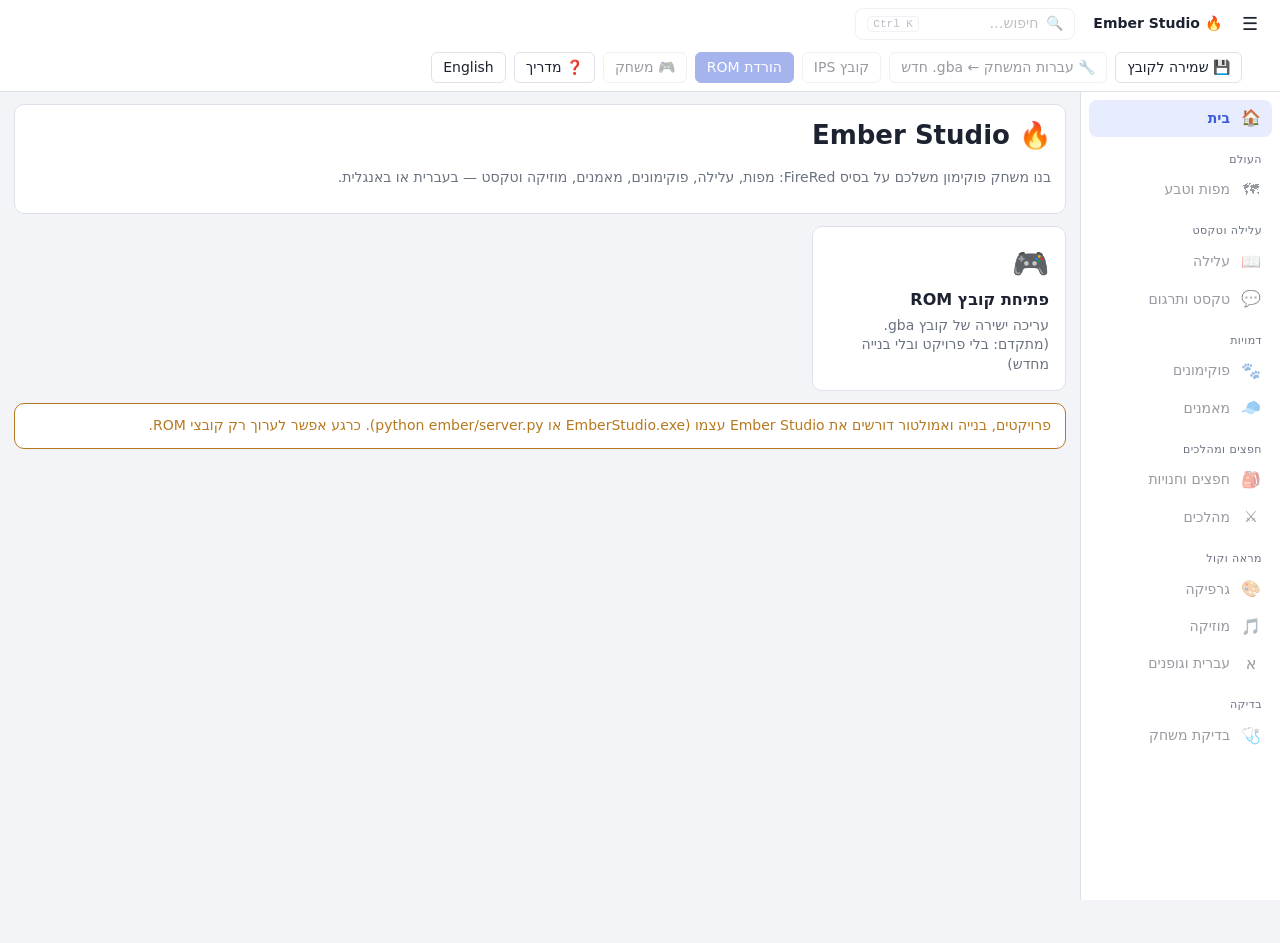
==== index.html @ 5c5136db "Side bar with the tabs in groups, and search everything (Ctrl+K) - The tabs move from the top row to" ====
<!doctype html>
<html lang="en">
<head>
<meta charset="utf-8">
<meta name="viewport" content="width=device-width, initial-scale=1">
<title>Ember Studio</title>
<link rel="stylesheet" href="css/app.css">
</head>
<body>
<header>
  <button id="btnSide" class="iconbtn" title="Show or hide the side bar">☰</button>
  <div class="brand">🔥 Ember Studio <span id="projname" class="projname"></span></div>
  <button id="btnSearch" class="searchbtn needrom" disabled title="Search everything (Ctrl+K)">🔍 <span>Search…</span> <kbd>Ctrl K</kbd></button>
  <div class="right">
    <span id="romname" class="muted"></span>
    <span id="watching" class="muted"></span>
    <span id="dirty" class="warn"></span>
    <button id="btnProjSave" class="needproj primary" hidden title="Ctrl+S">💾 Save</button>
    <button id="btnProjBuild" class="needproj" hidden title="Makes out/game.gba in the project folder">🔨 Build</button>
    <button id="btnProjPlay" class="needproj" hidden title="Build the game and play it in mGBA">▶ Build & play</button>
    <button id="btnSaveFile" class="needrom romonly" hidden>💾 Save to file</button>
    <button id="btnPatch" class="needrom romonly" disabled title="Adds Hebrew fonts, the right-to-left engine and the Hebrew keyboard, then saves a NEW .gba file">🔧 Patch game → new .gba</button>
    <button id="btnIPS" class="needrom romonly" disabled title="Patch file with all your changes (share this instead of the ROM)">IPS patch</button>
    <button id="btnDownload" class="needrom romonly primary" disabled>Download ROM</button>
    <button id="btnPlay" class="needrom" disabled title="Play the game as it is now, inside the editor">🎮 Play</button>
    <button id="btnHelp" title="Open the user guide (PDF)">❓ Guide</button>
    <button id="btnLang" title="Interface language">English</button>
  </div>
</header>
<div class="shell">
  <aside id="side"><nav id="nav"></nav></aside>
  <main id="main"></main>
</div>
<div id="toasts"></div>
<script src="js/i18n.js"></script>
<script src="js/i18n_he.js"></script>
<script src="js/i18n_he2.js"></script>
<script src="js/i18n_he3.js"></script>
<script src="js/i18n_he4.js"></script>
<script src="js/i18n_he5.js"></script>
<script src="js/i18n_he6.js"></script>
<script src="js/i18n_he7.js"></script>
<script src="js/i18n_he8.js"></script>
<script src="js/i18n_he9.js"></script>
<script src="js/i18n_he10.js"></script>
<script src="js/rom.js"></script>
<script src="js/host.js"></script>
<script src="js/charmap.js"></script>
<script src="js/game.js"></script>
<script src="js/rtl_patch.js"></script>
<script src="data/hebrew_names.js"></script>
<script src="data/translation_BPRE1.js"></script>
<script src="js/font.js"></script>
<script src="js/text.js"></script>
<script src="js/graphics.js"></script>
<script src="js/artstudio.js"></script>
<script src="js/wild.js"></script>
<script src="js/pokemon.js"></script>
<script src="js/pokeexport.js"></script>
<script src="js/objects.js"></script>
<script src="js/trainers.js"></script>
<script src="js/itemfx.js"></script>
<script src="js/legends.js"></script>
<script src="js/items.js"></script>
<script src="js/moves.js"></script>
<script src="js/maps.js"></script>
<script src="js/imgtools.js"></script>
<script src="js/tileset.js"></script>
<script src="js/townmap_data.js"></script>
<script src="js/townmap.js"></script>
<script src="js/world.js"></script>
<script src="js/music.js"></script>
<script src="js/music_ui.js"></script>
<script src="js/script.js"></script>
<script src="js/blocks.js"></script>
<script src="js/storymap.js"></script>
<script src="js/storymap_fr.js"></script>
<script src="js/storyview.js"></script>
<script src="js/story.js"></script>
<script src="js/emulator.js"></script>
<script src="js/project.js"></script>
<script src="js/wizard.js"></script>
<script src="js/doctor.js"></script>
<script src="js/filelink.js"></script>
<script src="js/docshot.js"></script>
<script src="js/search.js"></script>
<script src="js/main.js"></script>
</body>
</html>
---- css/app.css ----
:root {
  --bg: #f3f4f8; --panel: #ffffff; --ink: #1d2230; --muted: #6b7280; --line: #dde1ea;
  --accent: #3b5bdb; --accent-ink: #fff; --ok: #198754; --warn: #b7791f; --err: #c92a2a; --sel: #e7ecff;
}
@media (prefers-color-scheme: dark) {
  :root { --bg: #14161c; --panel: #1d2029; --ink: #e6e8ef; --muted: #9aa1b1; --line: #2f3443; --accent: #6d8bff; --sel: #283255; }
}
* { box-sizing: border-box; }
body { margin: 0; font: 14px/1.4 system-ui, "Segoe UI", Arial, sans-serif; background: var(--bg); color: var(--ink); }
header { position: sticky; top: 0; z-index: 10; display: flex; align-items: center; gap: 12px; padding: 8px 14px; background: var(--panel); border-bottom: 1px solid var(--line); flex-wrap: wrap; }
.brand { font-weight: 700; white-space: nowrap; }
header .right { margin-left: auto; display: flex; gap: 8px; align-items: center; flex-wrap: wrap; }
nav { display: flex; gap: 4px; flex-wrap: wrap; }
main { padding: 12px 14px 60px; flex: 1; min-width: 0; }
/* the shell: a side bar with the tabs in groups */
.shell { display: flex; align-items: stretch; }
#side { position: sticky; top: var(--hdr, 50px); height: calc(100vh - var(--hdr, 50px)); width: 200px; flex: none; overflow-y: auto; background: var(--panel); border-inline-end: 1px solid var(--line); padding: 8px; transition: width .18s ease; }
#side #nav { flex-direction: column; flex-wrap: nowrap; gap: 1px; }
#side .nav-group { font-size: 11px; letter-spacing: .04em; text-transform: uppercase; color: var(--muted); margin: 14px 10px 4px; white-space: nowrap; }
#side #nav button { display: flex; align-items: center; gap: 10px; width: 100%; text-align: start; border: none; background: transparent; padding: 7px 10px; border-radius: 8px; white-space: nowrap; }
#side #nav button:hover:not(:disabled) { background: var(--bg); }
#side #nav button.sel { background: var(--sel); color: var(--accent); font-weight: 600; }
#side .nav-ic { width: 22px; text-align: center; font-size: 16px; flex: none; }
#side.folded { width: 56px; }
#side.folded .nav-label, #side.folded .nav-group { display: none; }
#side.folded .nav-group + button { margin-top: 10px; }
.iconbtn { border: none; background: transparent; font-size: 18px; padding: 2px 8px; }
.searchbtn { display: flex; align-items: center; gap: 8px; min-width: 220px; color: var(--muted); border-radius: 8px; }
.searchbtn kbd, .kbd { font: 11px ui-monospace, monospace; border: 1px solid var(--line); border-radius: 4px; padding: 1px 5px; margin-inline-start: auto; }
[hidden] { display: none !important; }
button, .btn { font: inherit; padding: 5px 11px; border: 1px solid var(--line); border-radius: 6px; background: var(--panel); color: var(--ink); cursor: pointer; display: inline-block; }
button:hover:not(:disabled), .btn:hover { border-color: var(--accent); }
button:disabled { opacity: .45; cursor: default; }
button.primary, .btn.primary { background: var(--accent); color: var(--accent-ink); border-color: var(--accent); }
button.sel, nav button.sel { background: var(--sel); border-color: var(--accent); font-weight: 600; }
input, select, textarea { font: inherit; color: var(--ink); background: var(--panel); border: 1px solid var(--line); border-radius: 5px; padding: 4px 6px; }
textarea { width: 100%; resize: vertical; font-family: "Segoe UI", Arial, sans-serif; font-size: 15px; }
.panel { background: var(--panel); border: 1px solid var(--line); border-radius: 10px; padding: 12px 14px; margin-bottom: 12px; }
.panel h3 { margin: 4px 0 8px; } .panel h2 { margin: 0 8px 0 0; }
.row { display: flex; gap: 8px; align-items: center; } .wrap { flex-wrap: wrap; }
.cols { display: flex; gap: 12px; align-items: flex-start; flex-wrap: wrap; } .cols > * { min-width: 0; }
.muted { color: var(--muted); } .ok { color: var(--ok); } .warn { color: var(--warn); } .err { color: var(--err); }
.panel.warn { border-color: var(--warn); } .panel.err { border-color: var(--err); }
.tabs { display: flex; gap: 4px; margin-bottom: 8px; flex-wrap: wrap; } .tabs.small button { padding: 3px 9px; }
.pixel { image-rendering: pixelated; image-rendering: crisp-edges; }
table.grid { border-collapse: collapse; } table.grid td, table.grid th { border-bottom: 1px solid var(--line); padding: 4px 8px; text-align: left; }
table.compact td, table.compact th { padding: 1px 4px; }
#toasts { position: fixed; bottom: 14px; right: 14px; display: flex; flex-direction: column; gap: 6px; z-index: 100; }
.toast { padding: 9px 14px; border-radius: 8px; background: #1f2937; color: #fff; box-shadow: 0 4px 14px rgba(0,0,0,.25); max-width: 420px; }
.toast.err { background: var(--err); }
.drop { text-align: center; padding: 40px 16px; border: 2px dashed var(--line); }
.drop.hover { border-color: var(--accent); background: var(--sel); }
progress { width: 300px; }
/* text */
.trow { display: grid; grid-template-columns: 90px minmax(160px, 1fr) minmax(220px, 1.3fr) auto; gap: 10px; padding: 10px; border-bottom: 1px solid var(--line); background: var(--panel); align-items: start; }
.trow .orig { white-space: pre-wrap; font-family: Consolas, monospace; font-size: 12.5px; color: var(--muted); }
.trow .meta { font-family: Consolas, monospace; font-size: 12px; }
.trow .status { font-size: 12px; }
.prev canvas { display: block; border-radius: 4px; }
.pager { margin: 8px 0; }
.namegrid { display: grid; grid-template-columns: repeat(auto-fill, minmax(240px, 1fr)); gap: 4px 12px; }
.nameitem { display: grid; grid-template-columns: 36px 1fr 24px; gap: 6px; align-items: center; }
@media (max-width: 1100px) { .trow { grid-template-columns: 1fr; } }
/* fonts */
.kbrow { display: flex; gap: 2px; margin: 2px 0; } .kbkey { width: 30px; text-align: center; padding: 3px 0; }
/* pokemon */
.monlist { width: 230px; height: 70vh; margin-top: 6px; } .cols.mon > div:last-child { flex: 1; }
.fields { display: grid; grid-template-columns: repeat(auto-fill, minmax(170px, 1fr)); gap: 8px 14px; }
.field { display: flex; flex-direction: column; font-size: 12px; color: var(--muted); gap: 2px; } .field input, .field select { color: var(--ink); font-size: 14px; }
.sprites .sprite { text-align: center; font-size: 12px; color: var(--muted); } .sprites canvas { background: repeating-conic-gradient(#ddd 0 25%, #fff 0 50%) 0 0/16px 16px; border-radius: 6px; }
/* graphics */
.pixeleditor { outline: none; }
.swatches { display: flex; gap: 3px; margin: 8px 0; flex-wrap: wrap; }
.sw { width: 30px; height: 30px; border: 2px solid var(--line); border-radius: 5px; font-size: 10px; display: flex; align-items: flex-end; justify-content: flex-end; padding: 1px 3px; color: #fff; text-shadow: 0 0 2px #000; cursor: pointer; }
.sw.sel { border-color: var(--accent); outline: 2px solid var(--accent); }
.pe-scroll { max-width: 100%; max-height: 72vh; overflow: auto; border: 1px solid var(--line); }
.pe-canvas { position: relative; display: inline-block; line-height: 0; }
.pe-canvas .gridlayer { position: absolute; left: 0; top: 0; pointer-events: none; }
.editor-canvas { cursor: crosshair; }
.lzgrid { display: grid; grid-template-columns: repeat(auto-fill, minmax(170px, 1fr)); gap: 8px; max-height: 75vh; overflow: auto; }
.lzitem { border: 1px solid var(--line); border-radius: 6px; padding: 4px; cursor: pointer; font-size: 11px; } .lzitem.sel { border-color: var(--accent); background: var(--sel); }
.cols.lz > div:first-child { flex: 1 1 400px; } .cols.lz > div:last-child { flex: 2 1 500px; }
/* maps */
.cols.maps { flex-wrap: nowrap; } .maplistp { width: 230px; flex: none; } .maplist { width: 100%; height: 72vh; margin-top: 6px; }
.mapmain { flex: 1; min-width: 300px; } .mapscroll { overflow: auto; max-height: 76vh; margin-top: 8px; border: 1px solid var(--line); }
.mapcanvas { display: block; cursor: crosshair; }
.mapside { width: 340px; flex: none; max-height: 86vh; overflow: auto; } .palscroll { max-height: 46vh; overflow: auto; border: 1px solid var(--line); }
.mapside .fields { grid-template-columns: 1fr 1fr; }
details.hdr { margin-top: 10px; border-top: 1px solid var(--line); padding-top: 6px; } details.hdr summary { cursor: pointer; font-weight: 600; }
.scripttext { margin-top: 8px; padding-top: 6px; border-top: 1px dashed var(--line); }
@media (max-width: 1200px) { .cols.maps { flex-wrap: wrap; } .mapside, .maplistp { width: 100%; } }
/* music */
.mu-songsel { max-width: 560px; }
.mu-info > * { padding-right: 10px; }
.mu-layer { display: inline-flex; align-items: center; gap: 5px; border: 1px solid var(--line); border-radius: 6px; padding: 3px 6px; cursor: pointer; font-size: 13px; }
.mu-layer.sel { background: var(--sel); border-color: var(--accent); font-weight: 600; }
.mu-dot { width: 10px; height: 10px; border-radius: 50%; display: inline-block; }
.mu-ms { padding: 0 5px; font-size: 11px; line-height: 16px; } .mu-ms.on { background: var(--warn); color: #fff; border-color: var(--warn); }
.mu-cols { flex-wrap: nowrap; } .mu-rollp { flex: 1 1 auto; min-width: 300px; } .mu-tablep { flex: 0 0 470px; }
.mu-rollwrap { display: flex; margin-top: 8px; border: 1px solid var(--line); height: 58vh; }
.mu-keys { width: 38px; flex: none; overflow: hidden; } .mu-keys canvas { display: block; }
.mu-scroll { flex: 1; overflow: auto; } .mu-canvasbox { position: relative; display: inline-block; line-height: 0; }
.mu-head { position: absolute; top: 0; bottom: 0; width: 2px; background: #f03e3e; display: none; pointer-events: none; }
#mu-roll { outline: none; display: block; }
.mu-tablebox { max-height: 58vh; overflow: auto; margin-top: 8px; }
.mu-table tr.sel td { background: var(--sel); } .mu-table input { padding: 1px 3px; font-size: 12px; } .mu-x { padding: 0 5px; font-size: 11px; }
@media (max-width: 1200px) { .mu-cols { flex-wrap: wrap; } .mu-tablep { flex: 1 1 100%; } }
.mu-struct tr.sel td { background: var(--sel); } .mu-strip { display: block; background: var(--bg); border-radius: 3px; }
/* world view */
.wv-cols { flex-wrap: nowrap; } .wv-main { flex: 1 1 auto; min-width: 400px; } .wv-side { width: 320px; flex: none; max-height: 86vh; overflow: auto; }
.wv-box { position: relative; height: 74vh; border: 1px solid var(--line); margin: 6px 0; overflow: hidden; }
.wv-canvas { display: block; width: 100%; height: 100%; outline: none; }
.wv-mini { position: absolute; right: 8px; bottom: 8px; border: 1px solid #fff8; border-radius: 4px; cursor: pointer; }
@media (max-width: 1100px) { .wv-cols { flex-wrap: wrap; } .wv-side { width: 100%; } }
.wv-town { width: 100%; max-width: 360px; display: block; border-radius: 4px; }

/* file changed on disk */
.modal-back { position: fixed; inset: 0; background: rgba(0,0,0,.45); display: flex; align-items: center; justify-content: center; z-index: 200; }
.modal { max-width: 560px; width: calc(100% - 32px); box-shadow: 0 10px 40px rgba(0,0,0,.4); }
.modal .col { display: flex; flex-direction: column; gap: 6px; margin: 10px 0; } .modal .col button { text-align: left; }

/* Pokémon card */
.cols.mon2 { flex-wrap: nowrap; align-items: flex-start; } .monlistp { width: 250px; flex: none; }
.monrows { height: 72vh; overflow: auto; margin-top: 6px; border: 1px solid var(--line); border-radius: 6px; }
.monrow { display: flex; align-items: center; gap: 6px; padding: 1px 6px; cursor: pointer; font-size: 13px; } .monrow:hover { background: var(--sel); }
.monrow.sel { background: var(--sel); font-weight: 600; outline: 1px solid var(--accent); } .monrow.unused { opacity: .5; }
.monrow .muted { width: 28px; text-align: right; font-size: 11px; }
.moncard .monpic { background: repeating-conic-gradient(#e8ecf3 0 25%, #fff 0 50%) 0 0/16px 16px; border-radius: 8px; padding: 4px; line-height: 0; }
.typebadge { color: #fff; padding: 1px 10px; border-radius: 10px; font-size: 12px; font-weight: 600; text-shadow: 0 1px 1px rgba(0,0,0,.4); margin: 4px 4px 4px 0; }
.statbars { display: grid; gap: 2px; margin-top: 4px; max-width: 460px; }
.statbar { display: grid; grid-template-columns: 70px 36px 1fr; align-items: center; gap: 6px; font-size: 13px; }
.statbar .bar { height: 9px; background: var(--line); border-radius: 5px; overflow: hidden; } .statbar .bar > div { height: 100%; border-radius: 5px; }
.tmgrid { display: grid; grid-template-columns: repeat(auto-fill, minmax(190px, 1fr)); gap: 2px 8px; margin-top: 6px; }
.tm { font-size: 12px; border-left: 4px solid #888; padding: 1px 4px; cursor: pointer; } .tm.on { background: var(--sel); }
.evoline { display: flex; align-items: center; gap: 6px; flex-wrap: wrap; margin: 6px 0; }
.piccell { text-align: center; font-size: 12px; padding: 4px; border: 2px solid transparent; border-radius: 6px; cursor: pointer; background: repeating-conic-gradient(#e8ecf3 0 25%, #fff 0 50%) 0 0/12px 12px; color: #333; }
.piccell.sel { border-color: var(--accent); }
.wild-sec { margin: 8px 0; padding-top: 6px; border-top: 1px solid var(--line); }
.wild-row { display: flex; align-items: center; gap: 4px; flex-wrap: wrap; margin: 3px 0; }
.hl-chip { background: rgba(64,192,87,.2); border: 1px solid #40c057; border-radius: 12px; padding: 1px 8px; font-size: 13px; }
/* objects (js/objects.js) */
.ob-panel { margin-top: 6px; }
.ob-head { display: flex; gap: 10px; align-items: flex-start; padding: 8px; border: 1px solid var(--line); border-radius: 8px; background: var(--sel); }
.ob-pic { min-width: 48px; display: flex; justify-content: center; align-items: flex-end; }
.ob-bigicon { font-size: 30px; line-height: 1; }
.ob-type { font-size: 11px; text-transform: uppercase; letter-spacing: .05em; color: var(--muted); }
.ob-who { font-weight: 700; font-size: 15px; margin-bottom: 2px; overflow-wrap: anywhere; }
.ob-says { font-size: 12px; margin-bottom: 4px; overflow-wrap: anywhere; }
.ob-sec { margin-top: 10px; }
.ob-sec h4 { margin: 0 0 4px; }
.ob-tree { display: flex; flex-direction: column; gap: 4px; }
.ob-branch { border-left: 3px solid var(--accent); padding-left: 8px; margin: 2px 0 2px 2px; }
.ob-cond { font-weight: 600; font-size: 12px; color: var(--accent); margin-bottom: 2px; }
.ob-act { color: var(--muted); font-size: 12px; font-style: italic; }
.ob-label { font-size: 11px; color: var(--muted); }
.ob-bubble { cursor: pointer; padding: 4px 6px; border: 1px solid var(--line); border-radius: 8px; background: #fff; overflow-x: auto; }
.ob-bubble:hover { border-color: var(--accent); }
.ob-say textarea { width: 100%; box-sizing: border-box; }
.ob-preview { overflow-x: auto; background: #fff; border-radius: 6px; padding: 2px; }
.ob-team .row { margin: 2px 0; }
.ob-team select { max-width: 150px; }
.ob-adv { margin-top: 10px; }
.ob-modal { max-width: 760px; max-height: 85vh; display: flex; flex-direction: column; }
.ob-modal .row input { flex: 1; }
.ob-gallery { overflow-y: auto; }
.ob-grid { display: grid; grid-template-columns: repeat(auto-fill, minmax(78px, 1fr)); gap: 4px; }
.ob-cell { display: flex; flex-direction: column; align-items: center; justify-content: flex-end; gap: 2px; padding: 4px; min-height: 76px; font-size: 10px; }
.ob-cell span { max-width: 100%; overflow: hidden; text-overflow: ellipsis; white-space: nowrap; }
/* Ember Studio shell: home, busy overlay, wizard, game check */
.projname { font-weight: 600; color: var(--accent); margin-inline-start: 6px; }
.home-hero h2 { margin: 0 0 4px; font-size: 26px; }
.homecards { display: grid; grid-template-columns: repeat(auto-fill, minmax(230px, 1fr)); gap: 12px; margin: 12px 0; }
.homecard { display: flex; flex-direction: column; align-items: flex-start; gap: 4px; padding: 16px; text-align: start; border-radius: 10px; min-height: 110px; }
.homecard .hc-icon { font-size: 30px; }
.homecard b { font-size: 16px; }
.homecard.primary .muted { color: rgba(255,255,255,.85); }
.recent { display: flex; flex-direction: column; gap: 4px; }
.recentp { display: flex; gap: 10px; align-items: baseline; text-align: start; }
.recentp .muted { font-size: 12px; direction: ltr; }
.busy { position: fixed; inset: 0; background: rgba(0,0,0,.35); z-index: 300; display: flex; align-items: center; justify-content: center; }
.busy .panel { display: flex; gap: 12px; align-items: center; padding: 18px 24px; }
.spinner { width: 22px; height: 22px; border: 3px solid var(--line); border-top-color: var(--accent); border-radius: 50%; animation: spin 1s linear infinite; }
@keyframes spin { to { transform: rotate(360deg); } }
.wiz { max-width: 760px; max-height: 92vh; overflow-y: auto; }
.wiz h2 { margin-top: 0; }
.wiz-steps { display: flex; flex-wrap: wrap; gap: 6px; margin-bottom: 14px; }
.wiz-step { font-size: 12px; padding: 3px 9px; border-radius: 12px; background: var(--bg); color: var(--muted); }
.wiz-step.sel { background: var(--accent); color: var(--accent-ink); }
.wiz-step.done { color: var(--ok); }
.wiz-body { min-height: 260px; display: flex; flex-direction: column; gap: 10px; }
.wiz-field { display: flex; flex-direction: column; gap: 3px; }
.wiz-field > span { font-weight: 600; }
.wiz-grid { display: grid; grid-template-columns: repeat(auto-fill, minmax(200px, 1fr)); gap: 8px; }
.wiz-nav { margin-top: 14px; }
.wiz-ic { width: 32px; height: 32px; display: inline-block; }
.wiz-log { font-size: 13px; margin-top: 8px; }
.wiz-gyms input { width: 140px; }
button.big { font-size: 17px; padding: 9px 20px; align-self: flex-start; }
.ok { color: var(--ok); } .err { color: var(--err); }
.doc-cat { margin: 6px 0; } .doc-cat summary { font-weight: 600; cursor: pointer; }
.doc-item { display: flex; gap: 8px; align-items: center; padding: 3px 6px; border-bottom: 1px solid var(--line); font-size: 13px; }
.doc-err { background: rgba(201,42,42,.08); }
/* right-to-left interface */
[dir=rtl] .maplist, [dir=rtl] .mapcanvas, [dir=rtl] canvas, [dir=rtl] .wv-canvas { direction: ltr; }
[dir=rtl] .toast { direction: rtl; }
.ask { max-width: 440px; }
.ask p { font-size: 15px; margin: 4px 0 14px; white-space: pre-wrap; }
.ask-btns { justify-content: flex-end; }
.ask-back { z-index: 400; }
button.danger { background: var(--err); border-color: var(--err); color: #fff; }
/* trainers tab */
.tr-cols { display: grid; grid-template-columns: 260px minmax(380px, 1fr) 560px; gap: 10px; align-items: start; }
@media (max-width: 1400px) { .tr-cols { grid-template-columns: 240px 1fr; } .tr-curvep { grid-column: 1 / -1; } }
.tr-left { display: flex; flex-direction: column; gap: 6px; max-height: calc(100vh - 110px); }
.tr-list { overflow-y: auto; display: flex; flex-direction: column; gap: 2px; }
.tr-item { display: flex; gap: 6px; align-items: baseline; text-align: start; padding: 4px 6px; }
.tr-item .tr-id { color: var(--muted); font-size: 11px; min-width: 34px; }
.tr-item .tr-name { flex: 1; overflow: hidden; text-overflow: ellipsis; white-space: nowrap; }
.tr-head { display: flex; gap: 14px; align-items: flex-start; flex-wrap: wrap; }
.tr-pic { display: flex; flex-direction: column; gap: 4px; align-items: center; background: var(--sel); border-radius: 8px; padding: 6px; }
.tr-fields { display: flex; flex-direction: column; gap: 4px; flex: 1; min-width: 220px; }
.tr-title { font-size: 18px; font-weight: 700; }
.tr-sec { margin-top: 12px; border-top: 1px solid var(--line); padding-top: 8px; }
.tr-sec h4 { margin: 0 0 6px; }
.tr-monwrap { border: 1px solid var(--line); border-radius: 6px; padding: 4px 6px; margin: 4px 0; }
.tr-mon { display: flex; gap: 8px; align-items: center; flex-wrap: wrap; }
.tr-mon select { max-width: 150px; }
.tr-moves { display: flex; gap: 4px; flex-wrap: wrap; margin-top: 4px; }
.tr-moves select { max-width: 140px; font-size: 12px; }
.tr-ic { width: 32px; height: 32px; }
.tr-btns { margin-inline-start: auto; display: flex; gap: 2px; }
.tr-ai { display: flex; flex-direction: column; gap: 2px; font-size: 13px; }
.tr-curve { width: 100%; max-width: 520px; background: var(--bg); border-radius: 6px; cursor: pointer; }
.it-cols { display: grid; grid-template-columns: 280px minmax(380px, 760px); gap: 10px; align-items: start; }
.it-ic { width: 24px; height: 24px; display: inline-block; vertical-align: middle; }
.mv-who { display: flex; flex-wrap: wrap; gap: 3px; margin: 3px 0 8px; }
.chip { font-size: 12px; padding: 1px 7px; border-radius: 10px; }
.mv-tms { display: grid; grid-template-columns: repeat(auto-fill, minmax(200px, 1fr)); gap: 6px; margin-bottom: 14px; }
.mv-tms select { max-width: 100%; }

/* blocks (js/blocks.js) */
.bl-editor { display: flex; flex-direction: column; gap: 4px; }
.bl-list { display: flex; flex-direction: column; gap: 4px; }
.bl-card { border: 1px solid var(--line); border-inline-start: 5px solid; border-radius: 7px; padding: 5px 8px; background: var(--panel); }
.bl-card.dragging { opacity: .4; }
.bl-head { font-weight: 700; font-size: 13px; display: flex; align-items: center; gap: 6px; cursor: grab; }
.bl-tools { margin-inline-start: auto; display: inline-flex; gap: 2px; }
.bl-tools button { padding: 0 6px; font-size: 12px; }
.bl-body { display: flex; flex-wrap: wrap; gap: 4px; align-items: center; margin-top: 3px; }
.bl-body textarea { width: 100%; box-sizing: border-box; }
.bl-body > .bl-list { width: 100%; padding-inline-start: 10px; border-inline-start: 2px dashed var(--line); margin-top: 3px; }
.bl-branch-label { font-size: 12px; font-weight: 600; color: var(--muted); }
.bl-add { align-self: flex-start; font-size: 12px; padding: 2px 9px; border-style: dashed; }
.bl-dir { padding: 1px 7px; }
.bl-path { font-family: monospace; font-size: 15px; letter-spacing: 2px; }
.bl-chip { display: inline-flex; }
.bl-pal-back { position: fixed; inset: 0; z-index: 350; background: rgba(0,0,0,.25); display: flex; align-items: center; justify-content: center; }
.bl-pal { max-width: 640px; width: calc(100% - 32px); max-height: 80vh; overflow-y: auto; }
.bl-pal-cat { font-weight: 700; margin: 8px 0 4px; }
.bl-pal-row { display: flex; flex-wrap: wrap; gap: 4px; }
.bl-pal-item { border-width: 2px; }
.bl-modal { max-width: 860px; max-height: 90vh; overflow-y: auto; }
.bl-pick { max-width: 92vw; max-height: 90vh; display: flex; flex-direction: column; gap: 6px; }
.bl-mapscroll { overflow: auto; max-height: 70vh; direction: ltr; }
.bl-mapcv { cursor: crosshair; }
.bl-preview { margin-top: 8px; }
/* story (js/story.js) */
.st-head h2 { margin: 0; }
.st-cols { display: grid; grid-template-columns: minmax(300px, 420px) minmax(400px, 1fr); gap: 10px; align-items: start; }
.st-tl { display: flex; flex-direction: column; gap: 10px; max-height: calc(100vh - 220px); overflow-y: auto; }
.st-ch { border: 1px solid var(--line); border-radius: 8px; padding: 6px; }
.st-chtitle { font-weight: 700; flex: 1; }
.st-steps { display: flex; flex-direction: column; gap: 3px; margin: 6px 0; }
.st-step { display: flex; gap: 6px; align-items: center; padding: 5px 7px; border-radius: 6px; border: 1px solid var(--line); cursor: pointer; background: var(--panel); }
.st-step.sel { border-color: var(--accent); background: var(--sel); }
.st-ic { font-size: 16px; }
.st-title { font-weight: 600; flex: 1; min-width: 0; overflow: hidden; text-overflow: ellipsis; white-space: nowrap; }
.st-where { font-size: 11px; max-width: 140px; overflow: hidden; text-overflow: ellipsis; white-space: nowrap; }
.st-branches { display: grid; grid-template-columns: 1fr 1fr; gap: 6px; padding-inline-start: 14px; }
.st-branch { border-inline-start: 3px solid var(--accent); padding-inline-start: 6px; }
.st-form { display: flex; flex-direction: column; gap: 8px; }
.st-field { display: flex; flex-direction: column; gap: 3px; }
.st-field > label { font-weight: 600; font-size: 13px; }
.st-map { max-width: 100%; }
.st-guard { border-top: 1px solid var(--line); padding-top: 8px; display: flex; flex-direction: column; gap: 6px; }
.st-chars { margin-top: 10px; }
.st-char { border: 1px solid var(--line); border-radius: 7px; padding: 6px; margin: 6px 0; display: flex; flex-direction: column; gap: 4px; }
.st-line textarea { flex: 1; }

/* blocks & tiles (js/tileset.js) */
.ts-cols { display: grid; grid-template-columns: 290px minmax(360px, 1fr) 300px; gap: 10px; align-items: start; }
.ts-left .palscroll, .ts-sheet { max-height: calc(100vh - 230px); overflow-y: auto; direction: ltr; }
.ts-blocks, .ts-sheet canvas { cursor: pointer; }
.ts-layer { display: flex; flex-direction: column; gap: 3px; margin-inline-end: 14px; }
.ts-slots { display: grid; grid-template-columns: 52px 52px; gap: 2px; direction: ltr; }
.ts-slot { padding: 1px; line-height: 0; }
.ts-slot.sel { outline: 3px solid var(--accent); }
.ts-props { display: flex; flex-wrap: wrap; gap: 10px; align-items: center; margin: 8px 0; }
.ts-sec { border-top: 1px solid var(--line); padding-top: 8px; margin-top: 8px; }
.ts-pixels { cursor: crosshair; direction: ltr; }
.ts-swatches { display: grid; grid-template-columns: repeat(8, 26px); gap: 3px; direction: ltr; }
.ts-sw { width: 26px; height: 26px; padding: 0; border-radius: 4px; }
.ts-sw.sel { outline: 3px solid var(--accent); }

/* characters & title (js/artstudio.js) */
.as-cols { display: grid; grid-template-columns: minmax(420px, 1fr) minmax(380px, 1fr); gap: 10px; align-items: start; }
.as-src { max-width: 220px; max-height: 220px; background: repeating-conic-gradient(#ccc 0 25%, #fff 0 50%) 0 0 / 16px 16px; border-radius: 6px; }
.as-sec { border-top: 1px solid var(--line); margin-top: 10px; padding-top: 8px; display: flex; flex-direction: column; gap: 6px; }
.as-shot { width: 480px; max-width: 100%; margin-top: 10px; border-radius: 6px; }

/* emulator window (js/emulator.js) */
.emu-win { position: fixed; right: 18px; bottom: 18px; z-index: 250; background: var(--panel); border: 1px solid var(--line); border-radius: 10px; box-shadow: 0 10px 40px rgba(0,0,0,.45); padding: 6px; outline: none; }
.emu-win:focus-within, .emu-win:focus { border-color: var(--accent); }
.emu-bar { display: flex; gap: 4px; align-items: center; cursor: move; margin-bottom: 4px; user-select: none; }
.emu-bar button { padding: 2px 7px; }
.emu-screen { background: #000; line-height: 0; direction: ltr; }
#emu-canvas { width: 480px; height: 320px; image-rendering: pixelated; }
.emu-help { font-size: 11px; margin-top: 4px; max-width: 480px; }

/* the game's own story (js/storyview.js) */
.sm-bar { margin-top: 6px; gap: 8px; }
.sm-bar input[type=search] { min-width: 180px; }
.st-sec { font-weight: 700; color: var(--muted); font-size: 12px; text-transform: uppercase; letter-spacing: .04em; margin: 4px 2px -4px; }
.sm-tl { display: flex; flex-direction: column; gap: 6px; }
.sm-ch { border: 1px solid var(--line); border-radius: 8px; padding: 4px 6px; background: color-mix(in srgb, var(--panel) 70%, transparent); }
.sm-ch > summary { cursor: pointer; padding: 3px 2px; }
.sm-row { display: flex; gap: 4px; align-items: stretch; margin: 3px 0; }
.sm-row .sm-beat { flex: 1; }
.sm-beat { display: flex; gap: 6px; align-items: center; padding: 5px 7px; border-radius: 6px; border: 1px dashed var(--line); cursor: pointer; color: var(--muted); background: transparent; min-width: 0; }
.sm-beat .st-title { color: var(--fg); opacity: .8; overflow: hidden; text-overflow: ellipsis; white-space: nowrap; flex: 1; }
.sm-beat.side .st-title { opacity: .6; font-size: 12px; }
.sm-beat.sel { border-style: solid; border-color: var(--accent); background: var(--sel); }
.sm-beat.skipped .st-title { text-decoration: line-through; }
.sm-beat .st-where { font-size: 11px; white-space: nowrap; }
.sm-alt, .sm-tag { font-size: 11px; padding: 0 5px; border-radius: 8px; background: var(--line); color: var(--fg); }
.sm-add { padding: 0 8px; opacity: .5; }
.sm-row:hover .sm-add { opacity: 1; }
.st-mine { border-color: var(--accent); margin: 2px 0 6px 18px; }
[dir=rtl] .st-mine { margin: 2px 18px 6px 0; }
.st-hold { font-size: 12px; margin: 2px 0 4px; display: flex; gap: 4px; align-items: center; flex-wrap: wrap; }
.sm-seq { display: flex; flex-direction: column; gap: 2px; margin-top: 8px; }
.sm-arrow { text-align: center; color: var(--muted); line-height: 1; }
.sm-ed .sm-link { font-size: 12px; }
.sm-skip { border: 1px solid var(--line); border-radius: 6px; padding: 6px 8px; margin: 8px 0; }
.sm-skip.on { border-color: var(--warn, #d9a400); background: color-mix(in srgb, var(--warn, #d9a400) 12%, transparent); }
.sm-alts { display: flex; flex-direction: column; gap: 4px; }
.sm-alt-row { display: flex; gap: 6px; align-items: center; flex-wrap: wrap; }
.sm-texts { display: flex; flex-direction: column; gap: 4px; max-height: 420px; overflow-y: auto; }
.sm-tech { margin-top: 8px; font-size: 12px; }
.sm-tech > div { margin: 3px 0; }
.sm-flow-wrap { overflow: auto; max-height: calc(100vh - 230px); }
.sm-flow-box rect { fill: var(--panel); stroke: var(--line); }
.sm-flow-box.side rect { stroke-dasharray: 4 3; }
.sm-flow-box.sel rect { stroke: var(--accent); stroke-width: 2; fill: var(--sel); }
.sm-flow-box { cursor: pointer; }
.sm-flow-box text { fill: var(--fg); font-size: 12px; }
.sm-flow-box .sm-flow-place { fill: var(--muted); font-size: 10px; }
.sm-flow-lane { fill: var(--muted); font-weight: 700; font-size: 12px; }
.sm-flow-line { fill: none; stroke: var(--accent); stroke-opacity: .45; stroke-width: 1.4; }
.sm-flow-head { fill: var(--accent); fill-opacity: .6; }
.sm-ed a { color: var(--accent); text-decoration: none; }
.sm-ed a:hover { text-decoration: underline; }

/* search everything (Ctrl+K) */
.sr-back { align-items: flex-start !important; padding-top: 12vh; }
.sr-box { width: min(640px, 92vw); background: var(--panel); border: 1px solid var(--line); border-radius: 14px; box-shadow: 0 24px 60px rgba(0,0,0,.45); overflow: hidden; display: flex; flex-direction: column; }
.sr-input { border: none; border-bottom: 1px solid var(--line); border-radius: 0; font-size: 18px; padding: 14px 18px; background: transparent; outline: none; }
.sr-list { max-height: 52vh; overflow-y: auto; padding: 6px; }
.sr-row { display: flex; align-items: center; gap: 12px; padding: 8px 12px; border-radius: 8px; cursor: pointer; }
.sr-row.sel { background: var(--accent); color: var(--accent-ink); } .sr-row.sel .muted { color: inherit; opacity: .8; }
.sr-ic { width: 22px; text-align: center; font-size: 16px; } .sr-title { flex: 1; } .sr-sub { font-size: 12px; white-space: nowrap; }
.sr-foot { display: flex; gap: 10px; align-items: center; justify-content: space-between; padding: 8px 12px; border-top: 1px solid var(--line); font-size: 12px; }
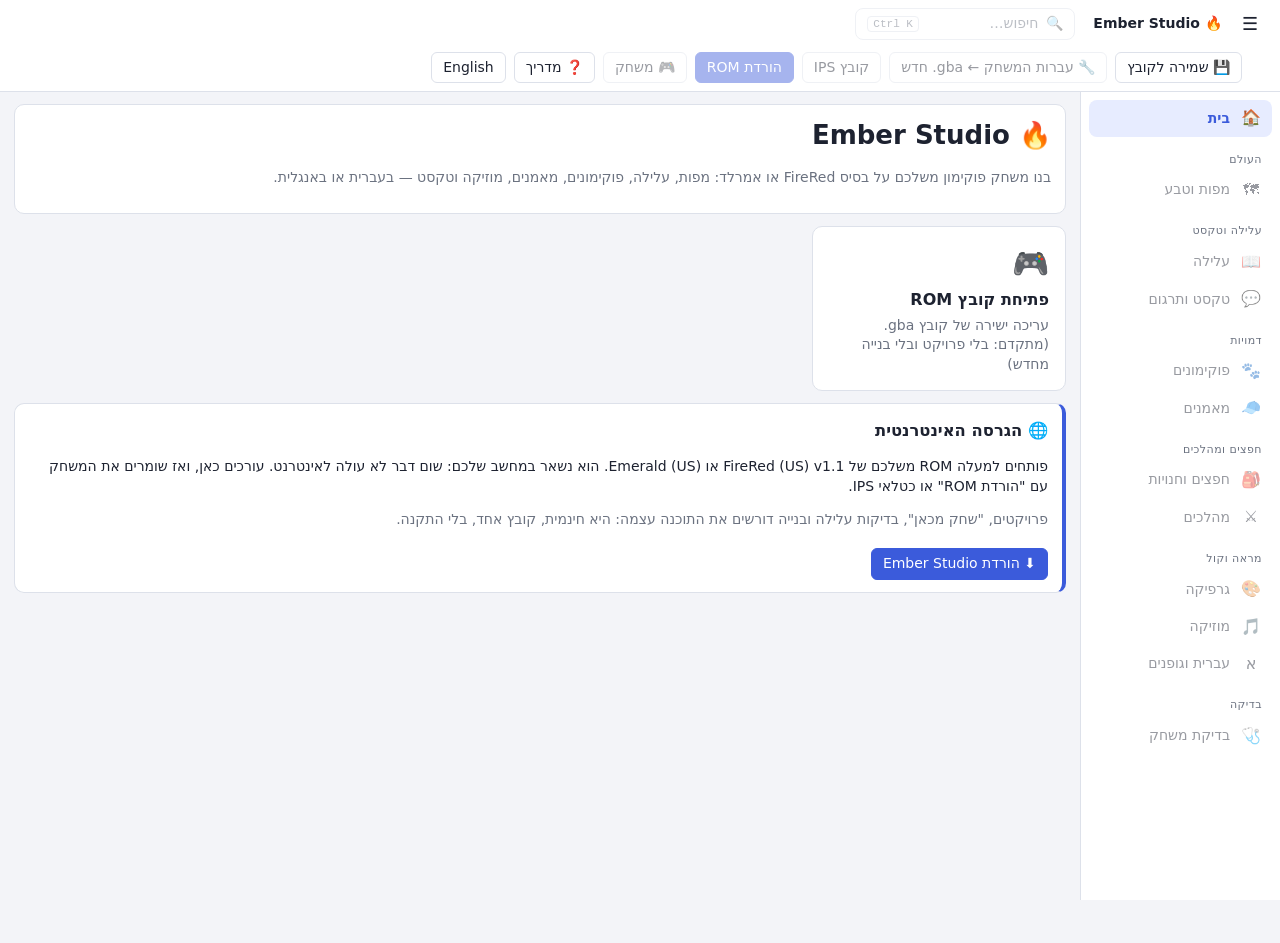
==== commit 062a3c12: "The online version: the website publishes the editor in app/ (ROM files only, the ROM stays in the b" ====
--- a/index.html
+++ b/index.html
@@ -5,6 +5,19 @@
 <meta name="viewport" content="width=device-width, initial-scale=1">
 <title>Ember Studio</title>
 <link rel="stylesheet" href="css/app.css">
+<script>
+// the online version: the emulator needs a cross-origin isolated page; a service worker adds the headers (coi-sw.js),
+// then the page loads once more under it. The EXE / ember/server.py are isolated already and skip this.
+const COI = 'coi-reloaded:' + location.pathname.replace(/[^/]*$/, '');      // once per folder; cleared once it worked
+if (window.crossOriginIsolated) { try { sessionStorage.removeItem(COI); } catch (e) { /* no storage */ } }
+else if (window.isSecureContext && 'serviceWorker' in navigator) {
+  navigator.serviceWorker.register('coi-sw.js').then(reg => {
+    const again = () => { try { if (!sessionStorage.getItem(COI)) { sessionStorage.setItem(COI, '1'); location.reload(); } } catch (e) { /* no storage */ } };
+    if (navigator.serviceWorker.controller) again();
+    else navigator.serviceWorker.addEventListener('controllerchange', again);
+  }).catch(e => console.warn('service worker', e));
+}
+</script>
 </head>
 <body>
 <header>
@@ -55,12 +68,16 @@
 <script src="js/graphics.js"></script>
 <script src="js/artstudio.js"></script>
 <script src="js/wild.js"></script>
+<script src="js/monanim.js"></script>
 <script src="js/pokemon.js"></script>
 <script src="js/pokeexport.js"></script>
 <script src="js/objects.js"></script>
 <script src="js/trainers.js"></script>
 <script src="js/itemfx.js"></script>
 <script src="js/legends.js"></script>
+<script src="js/dialogue.js"></script>
+<script src="js/journey.js"></script>
+<script src="js/pathcheck.js"></script>
 <script src="js/items.js"></script>
 <script src="js/moves.js"></script>
 <script src="js/maps.js"></script>
@@ -68,6 +85,7 @@
 <script src="js/tileset.js"></script>
 <script src="js/townmap_data.js"></script>
 <script src="js/townmap.js"></script>
+<script src="js/seams.js"></script>
 <script src="js/world.js"></script>
 <script src="js/music.js"></script>
 <script src="js/music_ui.js"></script>
@@ -76,6 +94,7 @@
 <script src="js/storymap.js"></script>
 <script src="js/storymap_fr.js"></script>
 <script src="js/storyview.js"></script>
+<script src="js/cutscene.js"></script>
 <script src="js/story.js"></script>
 <script src="js/emulator.js"></script>
 <script src="js/project.js"></script>
--- a/css/app.css
+++ b/css/app.css
@@ -210,7 +210,7 @@
 button.danger { background: var(--err); border-color: var(--err); color: #fff; }
 /* trainers tab */
 .tr-cols { display: grid; grid-template-columns: 260px minmax(380px, 1fr) 560px; gap: 10px; align-items: start; }
-@media (max-width: 1400px) { .tr-cols { grid-template-columns: 240px 1fr; } .tr-curvep { grid-column: 1 / -1; } }
+@media (max-width: 1640px) { .tr-cols { grid-template-columns: 240px minmax(0, 1fr); } .tr-curvep { grid-column: 1 / -1; } }
 .tr-left { display: flex; flex-direction: column; gap: 6px; max-height: calc(100vh - 110px); }
 .tr-list { overflow-y: auto; display: flex; flex-direction: column; gap: 2px; }
 .tr-item { display: flex; gap: 6px; align-items: baseline; text-align: start; padding: 4px 6px; }
@@ -370,3 +370,144 @@
 .sr-row.sel { background: var(--accent); color: var(--accent-ink); } .sr-row.sel .muted { color: inherit; opacity: .8; }
 .sr-ic { width: 22px; text-align: center; font-size: 16px; } .sr-title { flex: 1; } .sr-sub { font-size: 12px; white-space: nowrap; }
 .sr-foot { display: flex; gap: 10px; align-items: center; justify-content: space-between; padding: 8px 12px; border-top: 1px solid var(--line); font-size: 12px; }
+
+/* player view: the game screen around the mouse */
+.pv-wrap { position: relative; display: inline-block; overflow: hidden; vertical-align: top; }
+.pv-frame { position: absolute; pointer-events: none; border: 2px solid #fff; box-shadow: 0 0 0 2000px rgba(0,0,0,.5); }
+.pv-frame span { position: absolute; top: -18px; left: 0; color: #fff; font: 600 11px system-ui; text-shadow: 0 1px 2px #000; white-space: nowrap; }
+
+/* the library (drag onto the map) and the speech bubble on the map */
+.lib-list { max-height: 260px; overflow-y: auto; margin-top: 4px; border: 1px solid var(--line); border-radius: 8px; }
+.lib-row { display: flex; align-items: center; gap: 8px; padding: 3px 8px; cursor: grab; user-select: none; }
+.lib-row:hover { background: var(--sel); } .lib-row:active { cursor: grabbing; } .lib-row .muted { margin-inline-start: auto; font-size: 11px; }
+.ob-inline { position: fixed; z-index: 300; background: var(--panel); border: 1px solid var(--accent); border-radius: 12px; padding: 10px; box-shadow: 0 12px 34px rgba(0,0,0,.4); display: flex; flex-direction: column; gap: 6px; }
+.ob-inline::after { content: ""; position: absolute; bottom: -9px; left: calc(var(--tail, 50%) - 9px); border: 9px solid transparent; border-bottom: 0; border-top-color: var(--accent); }
+.ob-inline-who { font-weight: 600; font-size: 13px; }
+
+/* one card language: Pokémon, trainers, items, legendaries */
+.tr-card { border-radius: 14px; }
+.tr-head { gap: 18px; }
+.tr-pic { background: repeating-conic-gradient(color-mix(in srgb, var(--sel) 70%, transparent) 0 25%, transparent 0 50%) 0 0/16px 16px, var(--bg); border: 1px solid var(--line); border-radius: 14px; padding: 10px; min-width: 150px; min-height: 150px; justify-content: center; line-height: normal; }
+.moncard .monpic { background: repeating-conic-gradient(color-mix(in srgb, var(--sel) 70%, transparent) 0 25%, transparent 0 50%) 0 0/16px 16px, var(--bg); border-radius: 14px; padding: 10px; }
+.tr-title { font-size: 22px; font-weight: 700; letter-spacing: -.01em; line-height: 1.2; margin-bottom: 4px; }
+.card-chip { align-self: flex-start; font-size: 12px; font-weight: 600; color: var(--accent); background: var(--sel); border-radius: 999px; padding: 2px 10px; margin-bottom: 2px; }
+.tr-sec { margin-top: 16px; padding-top: 12px; }
+.tr-sec > h4, .tr-sec > summary, details.tr-sec > summary { font-size: 12px; font-weight: 700; letter-spacing: .04em; text-transform: uppercase; color: var(--muted); margin: 0 0 8px; }
+.it-says { background: var(--bg); border: 1px solid var(--line); border-radius: 10px; padding: 8px 12px; margin-bottom: 8px; font-size: 15px; line-height: 1.6; }
+
+/* a conversation as a chat */
+.dl-win { width: min(760px, 94vw); max-height: 88vh; display: flex; flex-direction: column; background: var(--panel); border: 1px solid var(--line); border-radius: 16px; box-shadow: 0 24px 60px rgba(0,0,0,.45); overflow: hidden; }
+.dl-top { display: flex; align-items: center; gap: 12px; padding: 12px 16px; border-bottom: 1px solid var(--line); }
+.dl-name { font-weight: 700; font-size: 16px; }
+.dl-body { overflow-y: auto; padding: 16px; background: var(--bg); }
+.dl-thread { display: flex; flex-direction: column; gap: 10px; }
+.dl-msg { display: flex; align-items: flex-end; gap: 8px; }
+.dl-msg.dl-me { justify-content: flex-end; }
+.dl-ava { width: 32px; height: auto; image-rendering: pixelated; flex: none; }
+.dl-ava-icon { font-size: 22px; text-align: center; }
+.dl-col { display: flex; flex-direction: column; gap: 3px; max-width: 80%; }
+.dl-label { font-size: 11px; color: var(--muted); }
+.dl-bubble { background: var(--panel); border: 1px solid var(--line); border-radius: 16px 16px 16px 4px; padding: 8px 10px; cursor: pointer; line-height: 0; }
+.dl-bubble:hover { border-color: var(--accent); }
+.dl-bubble.dl-mine { background: var(--accent); color: var(--accent-ink); border-color: var(--accent); border-radius: 16px 16px 4px 16px; line-height: 1.4; cursor: default; font-weight: 600; }
+[dir=rtl] .dl-bubble { border-radius: 16px 16px 4px 16px; } [dir=rtl] .dl-bubble.dl-mine { border-radius: 16px 16px 16px 4px; }
+.dl-choice { display: flex; gap: 6px; } .dl-choice span { border: 1px solid var(--accent); color: var(--accent); border-radius: 999px; padding: 2px 12px; font-size: 12px; font-weight: 600; }
+.dl-note { text-align: center; } .dl-note span { display: inline-block; font-size: 12px; color: var(--muted); background: var(--panel); border: 1px solid var(--line); border-radius: 999px; padding: 2px 12px; }
+.dl-split { display: grid; grid-template-columns: 1fr 1fr; gap: 12px; }
+.dl-side { border: 1px dashed var(--line); border-radius: 12px; padding: 8px; display: flex; flex-direction: column; gap: 8px; }
+.dl-cond { border-inline-start: 3px solid var(--accent); padding-inline-start: 10px; display: flex; flex-direction: column; gap: 8px; }
+.dl-cond-label { font-size: 12px; font-weight: 600; color: var(--accent); }
+.dl-editing textarea { min-width: 320px; }
+
+/* the journey: the whole game on one line */
+.jr-sum { display: flex; gap: 18px; align-items: center; flex-wrap: wrap; margin-bottom: 12px; font-weight: 600; }
+.jr-curvebox { display: inline-flex; align-items: center; gap: 6px; font-weight: 400; color: var(--muted); font-size: 12px; }
+.jr-curve { background: var(--bg); border-radius: 8px; }
+.jr-line { display: flex; gap: 0; overflow-x: auto; padding: 8px 4px 16px; align-items: flex-start; }
+.jr-stop { position: relative; flex: none; width: 250px; padding: 0 8px; display: flex; flex-direction: column; align-items: center; gap: 10px; }
+.jr-stop::before { content: ""; position: absolute; top: 15px; inset-inline-start: 0; inset-inline-end: 0; height: 3px; background: var(--line); z-index: 0; }
+.jr-stop:first-child::before { inset-inline-start: 50%; } .jr-stop:last-child::before { inset-inline-end: 50%; }
+.jr-dot { position: relative; z-index: 1; width: 32px; height: 32px; border-radius: 50%; background: var(--panel); border: 3px solid var(--line); display: flex; align-items: center; justify-content: center; font-weight: 700; font-size: 13px; color: var(--muted); }
+.jr-dot.jr-badge { background: linear-gradient(135deg, #ffe066, #f59f00); border-color: #f59f00; color: #3b2a00; box-shadow: 0 0 0 4px color-mix(in srgb, #f59f00 25%, transparent); }
+.jr-card { width: 100%; background: var(--bg); border: 1px solid var(--line); border-radius: 14px; padding: 10px; display: flex; flex-direction: column; gap: 8px; }
+.jr-place { font-weight: 700; font-size: 15px; } .jr-sub { font-size: 12px; margin-top: -6px; }
+.jr-leader { display: flex; gap: 8px; align-items: center; background: var(--panel); border-radius: 10px; padding: 4px; cursor: pointer; } .jr-leader:hover { outline: 1px solid var(--accent); }
+.jr-leader canvas { width: 48px; height: 48px; image-rendering: pixelated; }
+.jr-chips { display: flex; flex-wrap: wrap; gap: 4px; }
+.jr-chip { display: inline-flex; align-items: center; gap: 2px; background: var(--panel); border: 1px solid var(--line); border-radius: 999px; padding: 1px 8px; font-size: 12px; cursor: default; }
+.jr-mon, .jr-leg { cursor: pointer; padding: 0 4px; } .jr-leg { border-color: #be4bdb; }
+.jr-beats { display: flex; flex-direction: column; gap: 2px; }
+.jr-beat { font-size: 12px; padding: 2px 6px; border-radius: 6px; cursor: pointer; white-space: nowrap; overflow: hidden; text-overflow: ellipsis; } .jr-beat:hover { background: var(--sel); }
+
+/* can the game be finished? */
+.pc-head { display: flex; gap: 14px; align-items: center; border-radius: 12px; padding: 10px 14px; margin: 8px 0; border: 1px solid var(--line); }
+.pc-ok { background: color-mix(in srgb, #40c057 14%, transparent); border-color: #40c057; } .pc-bad { background: color-mix(in srgb, #fa5252 14%, transparent); border-color: #fa5252; }
+.pc-big { font-size: 30px; font-weight: 800; }
+.pc-steps { margin: 4px 0 8px; padding-inline-start: 24px; line-height: 1.8; }
+
+/* world view: the square under the mouse, over the map (it used to wrap the toolbar and push the map down) */
+.wv-pos { position: absolute; top: 6px; inset-inline-start: 8px; max-width: calc(100% - 16px); padding: 2px 8px; border-radius: 6px; background: rgba(0,0,0,.6); color: #fff; font-size: 12px; white-space: nowrap; overflow: hidden; text-overflow: ellipsis; pointer-events: none; }
+.wv-pos:empty { display: none; }
+
+/* Emerald: how a Pokémon moves in battle */
+.ma-stage { position: relative; width: 240px; height: 170px; border-radius: 10px; overflow: hidden; background: linear-gradient(#f8f8d8, #d8f0b0 60%, #a8d880); }
+.ma-ground { position: absolute; left: 50px; right: 50px; bottom: 22px; height: 26px; border-radius: 50%; background: #88c070; }
+.ma-sprite { position: absolute; left: 56px; bottom: 30px; width: 128px; height: 128px; transform-origin: 50% 100%; }
+.ma-steps { display: flex; flex-direction: column; gap: 4px; }
+.ma-step { gap: 8px; }
+.ma-bar { display: flex; align-items: center; gap: 12px; flex-wrap: wrap; margin-bottom: 8px; }
+.ma-thumb { width: 64px; height: 64px; border-radius: 8px; border: 2px solid var(--line); background: var(--bg); cursor: pointer; }
+.ma-thumb.sel { border-color: var(--accent); }
+.ma-slide { display: flex; flex-direction: column; min-width: 200px; font-size: 12px; }
+.ma-slider { width: 100%; }
+
+/* world view: where maps meet */
+.seam-row { padding: 6px 0; border-bottom: 1px solid var(--line); display: flex; flex-direction: column; gap: 3px; }
+.seam-dot { display: inline-block; width: 10px; height: 10px; border-radius: 50%; margin-inline-end: 6px; }
+.seam-dot.red { background: #e03131; } .seam-dot.orange { background: #f76707; }
+
+/* story: the scene editor (an animation timeline) */
+.cs-back { position: fixed; inset: 0; z-index: 150; background: rgba(0,0,0,.55); display: flex; }
+.cs-win { flex: 1; margin: 10px; background: var(--bg); border: 1px solid var(--line); border-radius: 10px; display: flex; flex-direction: column; overflow: hidden; box-shadow: 0 10px 40px rgba(0,0,0,.45); }
+.cs-top { display: flex; align-items: center; gap: 8px; padding: 8px 12px; background: var(--panel); border-bottom: 1px solid var(--line); flex-wrap: wrap; }
+.cs-time { font: 12px ui-monospace, monospace; min-width: 120px; color: var(--muted); }
+.cs-main { flex: 1; display: grid; grid-template-columns: 1fr 300px; min-height: 0; }
+.cs-mapbox { position: relative; overflow: auto; background: #0d0f14; padding: 8px; }
+.cs-map { display: block; image-rendering: pixelated; }
+.cs-say { position: sticky; bottom: 0; margin-top: -60px; min-height: 44px; background: #fff; color: #222; border: 3px solid #5a6b8a; border-radius: 8px; padding: 8px 12px; font: 15px system-ui, sans-serif; white-space: pre-wrap; box-shadow: 0 4px 12px rgba(0,0,0,.4); }
+.cs-props { background: var(--panel); border-inline-start: 1px solid var(--line); padding: 10px; overflow-y: auto; }
+.cs-props h3 { margin: 0 0 4px; }
+.cs-addrow { display: flex; flex-wrap: wrap; gap: 4px; margin: 10px 0 4px; }
+.cs-addrow button { font-size: 12px; padding: 3px 7px; }
+.cs-tlbox { height: 250px; flex: none; display: flex; flex-direction: column; background: var(--panel); border-top: 1px solid var(--line); }
+.cs-tl-scroll { flex: 1; overflow: auto; position: relative; direction: ltr; }
+.cs-hint { font-size: 11px; padding: 3px 10px; border-top: 1px solid var(--line); }
+.cs-grid { position: relative; min-height: 100%; }
+.cs-row { display: flex; height: 40px; border-bottom: 1px solid var(--line); }
+.cs-row.sel { background: var(--sel); }
+.cs-row.drop { outline: 2px dashed var(--accent); outline-offset: -2px; }
+.cs-row.cs-head { height: 26px; position: sticky; top: 0; z-index: 3; background: var(--panel); }
+.cs-who { position: sticky; left: 0; z-index: 2; width: 180px; flex: none; display: flex; align-items: center; gap: 6px; padding: 0 6px; background: var(--panel); border-inline-end: 1px solid var(--line); cursor: pointer; overflow: hidden; white-space: nowrap; direction: rtl; justify-content: flex-end; }
+html:not([dir="rtl"]) .cs-who { direction: ltr; justify-content: flex-start; }
+.cs-row.sel .cs-who { background: var(--sel); font-weight: 600; }
+.cs-head .cs-who button { margin-inline-start: auto; font-size: 12px; padding: 1px 6px; }
+.cs-icon { width: 32px; height: 32px; flex: none; image-rendering: pixelated; }
+.cs-track { position: relative; flex: none; background-image: linear-gradient(to right, var(--line) 1px, transparent 1px); background-size: calc(30px * var(--z, 1)) 100%; }
+.cs-ruler { cursor: ew-resize; background: none; }
+.cs-tick { position: absolute; top: 0; bottom: 0; border-left: 1px solid var(--line); font-size: 10px; color: var(--muted); padding-left: 2px; }
+.cs-tick.big { border-left-color: var(--muted); }
+.cs-clip { position: absolute; top: 5px; height: 30px; border-radius: 6px; color: #fff; font-size: 12px; line-height: 30px; padding: 0 6px; overflow: hidden; white-space: nowrap; cursor: grab; box-shadow: 0 1px 3px rgba(0,0,0,.35); user-select: none; box-sizing: border-box; }
+.cs-clip span { pointer-events: none; }
+.cs-clip.sel { outline: 3px solid #ffd43b; z-index: 1; }
+.cs-clip.bad { background-image: repeating-linear-gradient(45deg, rgba(255,0,0,.55) 0 6px, transparent 6px 12px) !important; }
+.cs-grip { position: absolute; right: 0; top: 0; bottom: 0; width: 8px; cursor: ew-resize; background: rgba(255,255,255,.35); }
+.cs-playhead { position: absolute; top: 0; bottom: 0; width: 2px; background: #e03131; z-index: 4; pointer-events: none; }
+.cs-playhead::before { content: ''; position: absolute; top: 0; left: -5px; border: 6px solid transparent; border-top-color: #e03131; }
+.cs-menu-back { position: fixed; inset: 0; z-index: 220; }
+.cs-menu { position: fixed; display: flex; flex-direction: column; gap: 2px; padding: 6px; min-width: 160px; box-shadow: 0 6px 18px rgba(0,0,0,.45); }
+.cs-menu button { text-align: start; }
+.cs-open { display: flex; align-items: center; gap: 10px; flex-wrap: wrap; margin: 8px 0; }
+.cs-scene-ic { display: inline-flex; align-items: center; justify-content: center; font-size: 22px; }
+.cs-templates { background: var(--sel); border-radius: 8px; padding: 8px; margin: 8px 0; }
+.home-web { border-inline-start: 4px solid var(--accent); }
+.home-web .btn { display: inline-block; text-decoration: none; margin-top: 4px; }
